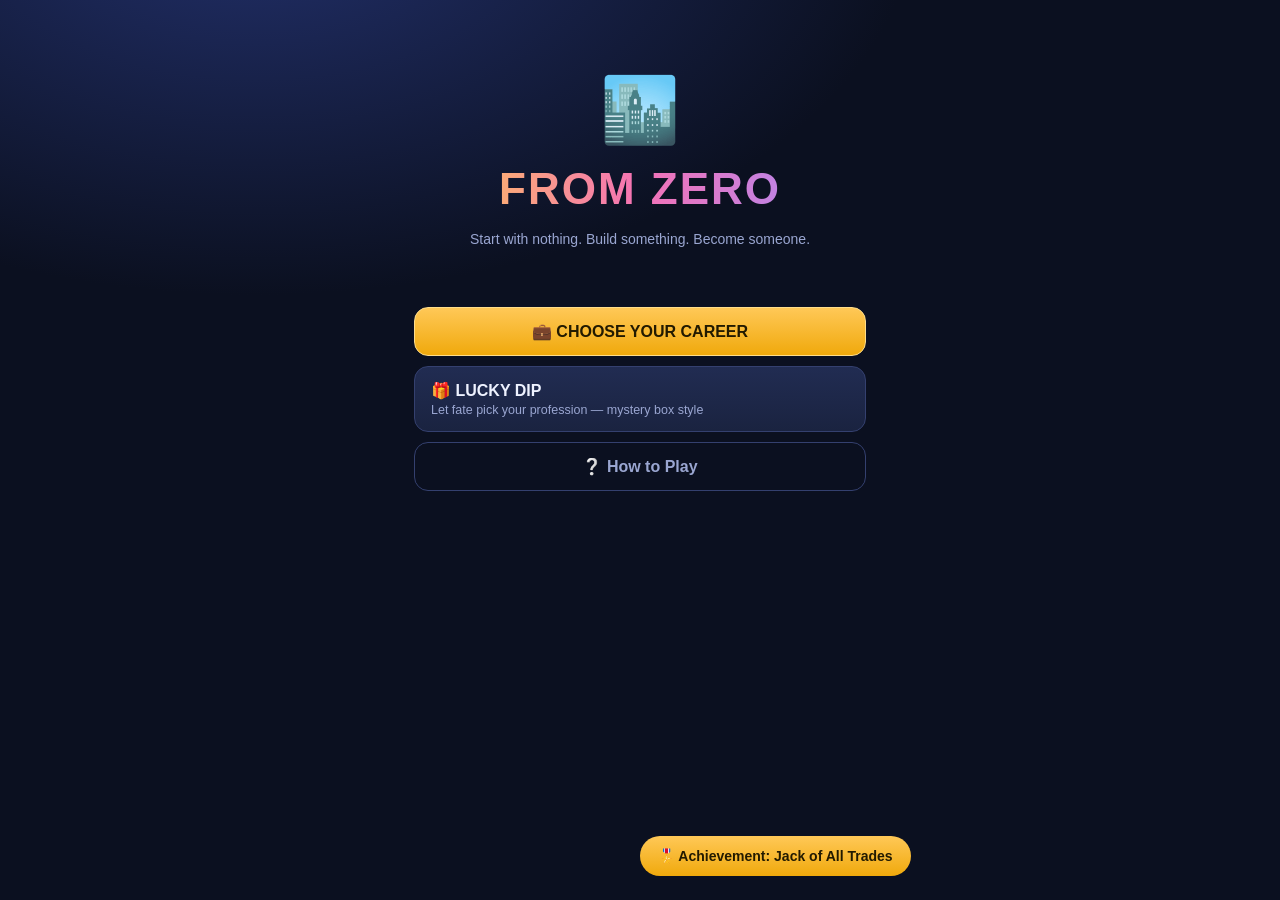
==== test.html @ 6a51e46b "From Zero(to Hero of course)" ====
<!DOCTYPE html>
<html lang="en">
<head>
  <meta charset="UTF-8">
  <meta name="viewport" content="width=device-width, initial-scale=1.0">
  <title>FROM ZERO — dev test harness</title>
  <link rel="stylesheet" href="styles.css">
</head>
<body>
  <div id="app">
    <header id="hud" class="hidden"></header>
    <main id="stage"></main>
  </div>
  <div id="toast" class="hidden"></div>
  <div id="modal" class="hidden"></div>
  <script>/* dev harness: force the self-test hook before the engine boots */
    location.hash = "#test";</script>
  <script src="data.js"></script>
  <script src="game.js"></script>
</body>
</html>
---- styles.css ----
/* ============ FROM ZERO — mobile-first styles ============ */
* { margin: 0; padding: 0; box-sizing: border-box; -webkit-tap-highlight-color: transparent; }

:root {
  --bg: #0b1020;
  --bg2: #131a33;
  --card: #1a2340;
  --card2: #212c52;
  --ink: #eef2ff;
  --muted: #9aa6d1;
  --gold: #ffc857;
  --green: #4ade80;
  --red: #f87171;
  --blue: #60a5fa;
  --purple: #a78bfa;
  --pink: #f472b6;
  --radius: 16px;
}

html, body { height: 100%; }
body {
  background: radial-gradient(1200px 700px at 20% -10%, #22306b 0%, var(--bg) 55%) fixed, var(--bg);
  color: var(--ink);
  font-family: -apple-system, BlinkMacSystemFont, "Segoe UI", Roboto, Helvetica, Arial, sans-serif;
  font-size: 16px;
  line-height: 1.45;
}

#app { max-width: 480px; margin: 0 auto; min-height: 100vh; display: flex; flex-direction: column; }
#stage { flex: 1; padding: 16px 14px 40px; }

.hidden { display: none !important; }

/* ---------- animations ---------- */
@keyframes fadeIn { from { opacity: 0; transform: translateY(10px); } to { opacity: 1; transform: none; } }
@keyframes pop { 0% { transform: scale(.85); opacity: 0; } 70% { transform: scale(1.04); } 100% { transform: scale(1); opacity: 1; } }
@keyframes shake {
  0%, 100% { transform: rotate(0); } 15% { transform: rotate(-6deg); } 30% { transform: rotate(6deg); }
  45% { transform: rotate(-5deg); } 60% { transform: rotate(5deg); } 75% { transform: rotate(-3deg); }
}
@keyframes floaty { 0%,100% { transform: translateY(0); } 50% { transform: translateY(-6px); } }
@keyframes pulse { 0%,100% { box-shadow: 0 0 0 0 rgba(255,200,87,.45); } 50% { box-shadow: 0 0 0 10px rgba(255,200,87,0); } }

.fade { animation: fadeIn .35s ease both; }
.pop { animation: pop .3s ease both; }

/* ---------- buttons ---------- */
.btn {
  display: block; width: 100%;
  background: linear-gradient(180deg, var(--card2), var(--card));
  color: var(--ink); border: 1px solid #34406f; border-radius: 14px;
  padding: 14px 16px; margin: 10px 0; font-size: 16px; font-weight: 600;
  text-align: left; cursor: pointer; transition: transform .08s ease, filter .15s ease;
}
.btn:active { transform: scale(.98); filter: brightness(1.15); }
.btn.primary { background: linear-gradient(180deg, #ffc857, #f0a90c); color: #221a00; border-color: #ffdd8a; text-align: center; }
.btn.ghost { background: transparent; border: 1px solid #34406f; color: var(--muted); text-align: center; }
.btn.danger { border-color: #7f3a3a; color: var(--red); }
.btn:disabled { opacity: .45; cursor: not-allowed; }
.btn small { display: block; font-weight: 400; font-size: 12.5px; color: var(--muted); margin-top: 3px; }
.btn.primary small { color: #4a3900; }

/* ---------- title ---------- */
.title-wrap { text-align: center; padding: 48px 10px 20px; }
.logo {
  font-size: 44px; font-weight: 900; letter-spacing: 2px;
  background: linear-gradient(90deg, var(--gold), var(--pink), var(--purple));
  -webkit-background-clip: text; background-clip: text; -webkit-text-fill-color: transparent;
  animation: floaty 3s ease-in-out infinite;
}
.tagline { color: var(--muted); margin: 8px 0 28px; font-size: 14px; }
.icon-big { font-size: 64px; animation: floaty 3s ease-in-out infinite; display: block; }

/* ---------- cards ---------- */
.card {
  background: var(--card); border: 1px solid #2c3866; border-radius: var(--radius);
  padding: 16px; margin: 12px 0; animation: fadeIn .3s ease both;
}
.card h2 { font-size: 20px; margin-bottom: 6px; }
.card h3 { font-size: 16px; margin-bottom: 6px; }
.card p { color: var(--muted); font-size: 14.5px; }
.dim { color: var(--muted); font-size: 13px; }
.center { text-align: center; }

.chip {
  display: inline-block; background: #26325e; border: 1px solid #38466f; color: var(--ink);
  border-radius: 999px; padding: 4px 10px; font-size: 12.5px; margin: 3px 4px 3px 0;
}
.chip.gold { border-color: #8a6b1d; color: var(--gold); }
.chip.green { border-color: #2e6b45; color: var(--green); }
.chip.red { border-color: #7f3a3a; color: var(--red); }
.chip.blue { border-color: #2e5f8f; color: var(--blue); }
.chip.purple { border-color: #5f4d9e; color: var(--purple); }

/* ---------- career cards ---------- */
.career-card {
  background: linear-gradient(180deg, var(--card2), var(--card));
  border: 1px solid #34406f; border-radius: var(--radius);
  padding: 16px; margin: 12px 0; cursor: pointer; transition: transform .1s ease;
  animation: fadeIn .3s ease both;
}
.career-card:active { transform: scale(.98); }
.career-card .head { display: flex; align-items: center; gap: 12px; }
.career-card .ico { font-size: 40px; }
.career-card .name { font-size: 18px; font-weight: 800; }
.career-card .meta { display: flex; gap: 6px; flex-wrap: wrap; margin-top: 10px; }

/* ---------- lucky dip ---------- */
.boxes { display: flex; gap: 10px; justify-content: center; margin: 26px 0; }
.box {
  flex: 1; aspect-ratio: 3/4; max-width: 120px;
  background: linear-gradient(160deg, #2b3a78, #1a2340);
  border: 2px solid #44548f; border-radius: 14px;
  display: flex; align-items: center; justify-content: center;
  font-size: 52px; font-weight: 900; color: var(--gold); cursor: pointer;
  transition: transform .12s ease; animation: pulse 2s infinite;
}
.box:active { transform: scale(.94); }
.box.shaking { animation: shake .8s ease; }
.box.opened { animation: pop .45s ease both; border-color: var(--gold); cursor: default; }
.box.opened .reveal-ico { font-size: 56px; }
.box.opened .reveal-name { font-size: 12px; font-weight: 700; color: var(--gold); position: absolute; bottom: 10px; }

/* ---------- HUD ---------- */
#hud {
  position: sticky; top: 0; z-index: 10;
  background: rgba(13,18,38,.92); backdrop-filter: blur(8px);
  border-bottom: 1px solid #26315c; padding: 10px 14px 12px;
}
.hud-top { display: flex; align-items: center; justify-content: space-between; gap: 8px; }
.hud-career { font-weight: 800; font-size: 15px; display: flex; align-items: center; gap: 7px; }
.hud-ep { font-size: 12px; color: var(--muted); }
.hud-cash { font-weight: 900; font-size: 20px; color: var(--green); }
.hud-cash.neg { color: var(--red); }
.hud-menu-btn {
  background: #26325e; color: var(--ink); border: 1px solid #38466f; border-radius: 10px;
  padding: 6px 10px; font-size: 14px; cursor: pointer;
}
.bars { display: flex; gap: 8px; margin-top: 8px; }
.bar { flex: 1; }
.bar .lbl { font-size: 10px; color: var(--muted); text-transform: uppercase; letter-spacing: .5px; display: flex; justify-content: space-between; }
.bar .track { height: 7px; background: #1c2445; border-radius: 99px; margin-top: 3px; overflow: hidden; }
.bar .fill { height: 100%; border-radius: 99px; transition: width .5s ease; }
.fill.rep { background: linear-gradient(90deg, #34d399, #a7f3d0); }
.fill.sat { background: linear-gradient(90deg, #60a5fa, #93c5fd); }
.fill.stress { background: linear-gradient(90deg, #fbbf24, #f87171); }
.hud-chips { margin-top: 8px; display: flex; flex-wrap: wrap; gap: 0; }
.hud-chips .chip { padding: 2px 8px; font-size: 11px; margin: 2px 4px 2px 0; }
.debt-line { color: var(--red); font-size: 12px; font-weight: 700; }

/* ---------- stats grid (reports / endings) ---------- */
.statgrid { display: grid; grid-template-columns: 1fr 1fr; gap: 8px; margin: 10px 0; }
.stat { background: #141b36; border: 1px solid #2a3560; border-radius: 12px; padding: 10px; }
.stat .k { font-size: 11px; color: var(--muted); text-transform: uppercase; letter-spacing: .5px; }
.stat .v { font-size: 17px; font-weight: 800; margin-top: 2px; }
.v.pos { color: var(--green); } .v.negv { color: var(--red); } .v.gold { color: var(--gold); }

.delta { font-weight: 700; font-size: 13.5px; margin: 2px 8px 2px 0; display: inline-block; }
.delta.up { color: var(--green); } .delta.down { color: var(--red); }

/* ---------- episode ---------- */
.ep-tag { display: inline-block; background: #26325e; border: 1px solid #38466f; color: var(--gold); border-radius: 999px; padding: 3px 12px; font-size: 12px; font-weight: 700; letter-spacing: 1px; }
.story { color: #c7d0f2; font-size: 15px; }
.choice-note { color: var(--muted); font-size: 12px; margin-top: 2px; }
.result-deltas { margin: 8px 0; }

/* ---------- ending ---------- */
.ending-title { font-size: 26px; font-weight: 900; text-align: center; animation: pop .4s ease both; }
.ending-icon { font-size: 58px; text-align: center; display: block; animation: pop .5s ease both; }

/* ---------- achievements ---------- */
.ach { display: flex; gap: 10px; align-items: center; background: #141b36; border: 1px solid #2a3560; border-radius: 12px; padding: 10px; margin: 8px 0; }
.ach .ico { font-size: 26px; }
.ach.earned { border-color: #8a6b1d; background: #1d1a2f; }
.ach .t { font-weight: 700; font-size: 14px; }
.ach .d { font-size: 12px; color: var(--muted); }
.ach.locked { opacity: .45; }

/* ---------- toast & modal ---------- */
#toast {
  position: fixed; bottom: 24px; left: 50%; transform: translateX(-50%);
  background: linear-gradient(180deg, #ffc857, #f0a90c); color: #221a00;
  font-weight: 800; font-size: 14px; padding: 10px 18px; border-radius: 999px;
  z-index: 50; animation: pop .3s ease both; white-space: nowrap; max-width: 92vw;
}
#modal {
  position: fixed; inset: 0; background: rgba(5,8,18,.7); z-index: 40;
  display: flex; align-items: center; justify-content: center; padding: 20px;
}
#modal .sheet {
  background: var(--card); border: 1px solid #34406f; border-radius: var(--radius);
  padding: 20px; max-width: 420px; width: 100%; animation: pop .25s ease both;
}

.report-line { display: flex; justify-content: space-between; font-size: 14px; padding: 5px 0; border-bottom: 1px dashed #2a3560; }
.report-line b.pos { color: var(--green); } .report-line b.negv { color: var(--red); }
.total-line { display: flex; justify-content: space-between; font-size: 16px; font-weight: 800; padding-top: 8px; }

hr.soft { border: none; border-top: 1px solid #26315c; margin: 12px 0; }
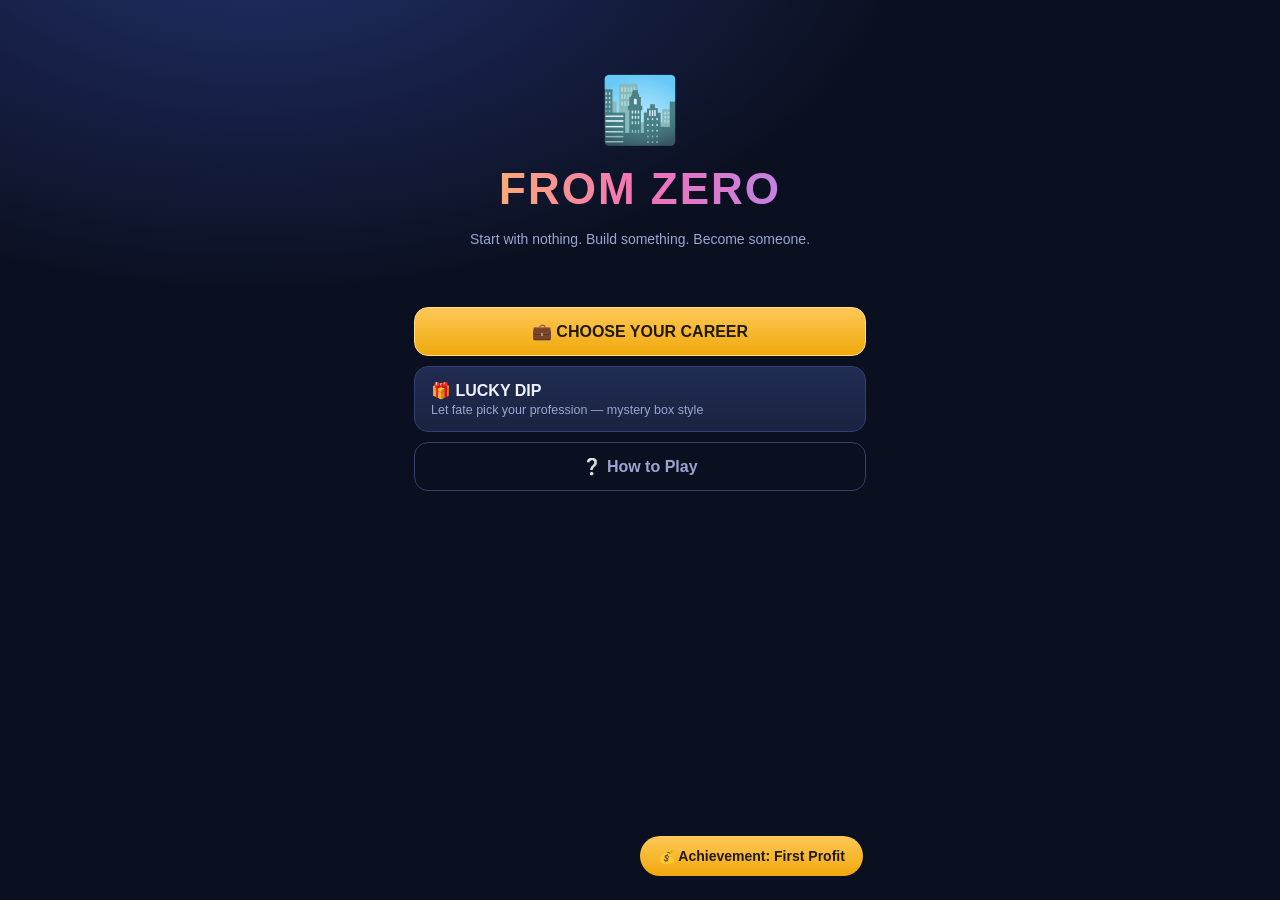
==== commit 3a1ca79e: "Scrollable game area for the web player + dev harness storage fixes" ====
--- a/test.html
+++ b/test.html
@@ -14,6 +14,7 @@
   <div id="toast" class="hidden"></div>
   <div id="modal" class="hidden"></div>
   <script>/* dev harness: force the self-test hook before the engine boots */
+    window.__fzNoSave = true;
     location.hash = "#test";</script>
   <script src="data.js"></script>
   <script src="game.js"></script>
--- a/styles.css
+++ b/styles.css
@@ -17,7 +17,7 @@
   --radius: 16px;
 }
 
-html, body { height: 100%; }
+html, body { height: 100%; overflow: hidden; }
 body {
   background: radial-gradient(1200px 700px at 20% -10%, #22306b 0%, var(--bg) 55%) fixed, var(--bg);
   color: var(--ink);
@@ -26,8 +26,17 @@
   line-height: 1.45;
 }
 
-#app { max-width: 480px; margin: 0 auto; min-height: 100vh; display: flex; flex-direction: column; }
-#stage { flex: 1; padding: 16px 14px 40px; }
+#app {
+  max-width: 480px; margin: 0 auto;
+  height: 100vh; height: 100dvh;
+  display: flex; flex-direction: column; overflow: hidden;
+}
+#stage {
+  flex: 1 1 auto; min-height: 0;
+  overflow-y: auto; overscroll-behavior: contain;
+  -webkit-overflow-scrolling: touch;
+  padding: 16px 14px 40px;
+}
 
 .hidden { display: none !important; }
 
@@ -123,7 +132,7 @@
 
 /* ---------- HUD ---------- */
 #hud {
-  position: sticky; top: 0; z-index: 10;
+  flex-shrink: 0;
   background: rgba(13,18,38,.92); backdrop-filter: blur(8px);
   border-bottom: 1px solid #26315c; padding: 10px 14px 12px;
 }
